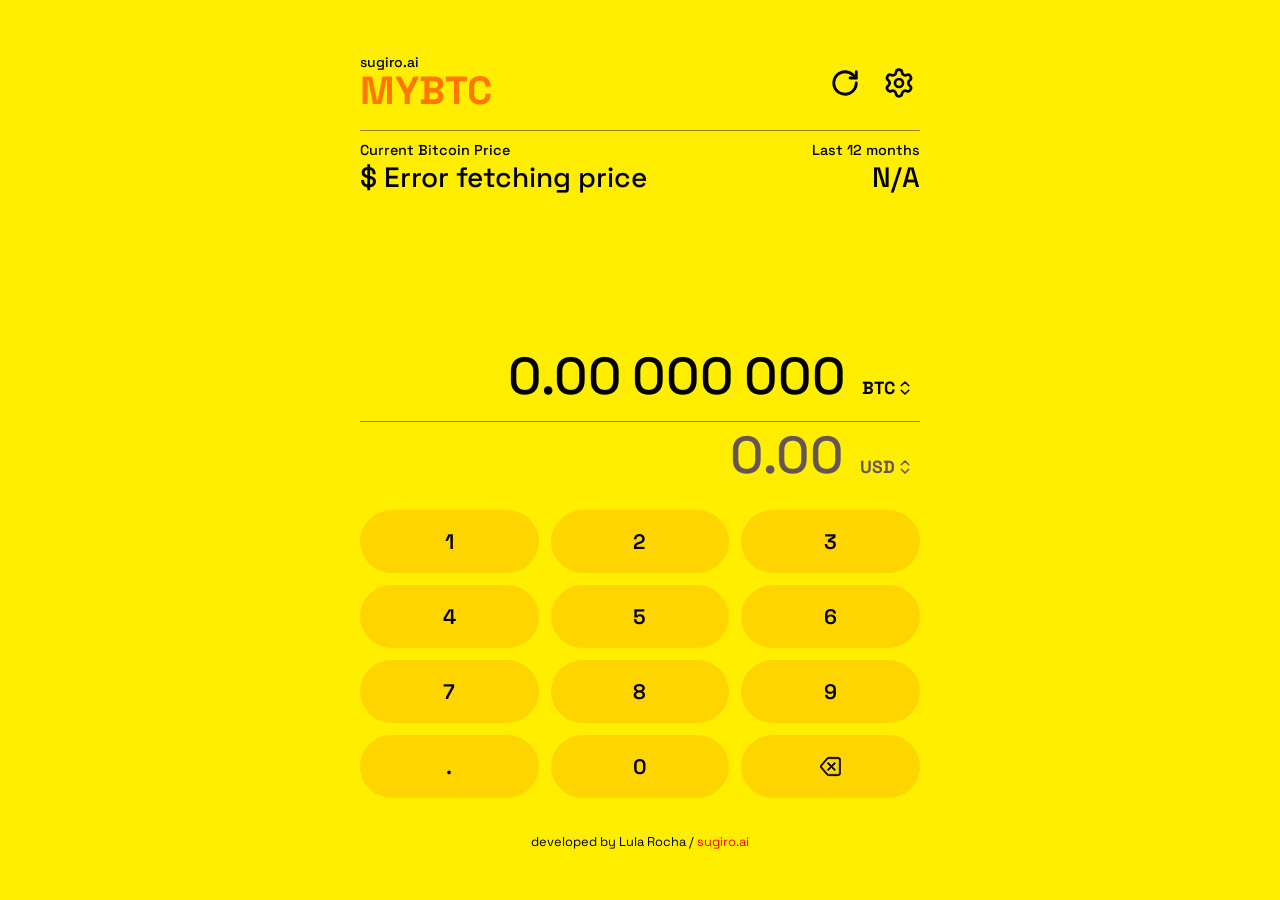
==== index.html @ 1b593241 "Use darker orange (#f70) for light-mode About SATS lead paragraph Co-Authored-By: Claude Opus 4.8 <n" ====
<!doctype html>
<html lang="en">
  <head>
    <meta charset="UTF-8" />
    <meta
      name="viewport"
      content="width=device-width, initial-scale=1.0, maximum-scale=1.0, user-scalable=no, viewport-fit=cover"
    />
    <title>MYBTC Calculator</title>
    <link rel="icon" type="image/png" href="assets/favicon.png" />
    <link
      rel="apple-touch-icon"
      sizes="180x180"
      href="assets/apple-touch-icon.png"
    />
    <link rel="stylesheet" href="css/styles.css?v=49" />

    <link rel="preconnect" href="https://fonts.googleapis.com" />
    <link rel="preconnect" href="https://fonts.gstatic.com" crossorigin />
    <link
      href="https://fonts.googleapis.com/css2?family=Space+Grotesk:wght@300..700&display=swap"
      rel="stylesheet"
    />
  </head>

  <body>
    <div class="main-container">
      <div class="top-section">
        <div class="header">
          <div class="header-left">
            <div class="header-titles">
              <h1 id="sugiro-logo"><a href="/">sugiro.ai</a></h1>
              <h1 id="mybtc-brand">MYBTC</h1>
            </div>
          </div>

          <div class="header-actions">
            <button
              class="header-icon-btn"
              id="refresh"
              aria-label="Refresh price"
            >
              <span class="icon icon-refresh" aria-hidden="true"></span>
            </button>
            <button
              class="header-icon-btn"
              id="settings"
              aria-label="Settings"
              aria-expanded="false"
              aria-controls="settings-panel"
            >
              <span class="icon icon-settings" aria-hidden="true"></span>
            </button>
          </div>
        </div>

        <!-- CURRENT BTC Price and Change Display -->
        <div class="current">
          <!-- Current BTC Price Display -->
          <div class="current-BTC-price">
            <p
              id="current-BTC-price-label"
              data-translate="currentBitcoinPrice"
            >
              Current Bitcoin Price
            </p>
            <h2 id="current-BTC-price-display" role="button" tabindex="0">
              <span class="fiat-symbol">$</span>
              <span class="current-BTC-price-amount">0.00</span>
            </h2>
          </div>
          <!-- Current BTC Change Display -->
          <div class="current-BTC-change">
            <p id="current-BTC-change-label">Last 12 months</p>
            <h2 id="current-BTC-change-display">
              <span class="arrow-symbol"></span>
              <span class="current-BTC-change-amount"></span>
            </h2>
            <div id="period-menu" class="period-menu"></div>
          </div>
        </div>
      </div>

      <div class="bottom-section">
        <!-- Amount Section -->
        <div class="amount-section">
          <!-- BTC/SATS Amount -->
          <div class="amount-container">
            <div class="amount-display active-field" id="BTC-amount-display">
              <div class="amount-value">
                <span class="BTC-amount">0</span>
                <input
                  class="paste-capture"
                  inputmode="none"
                  autocomplete="off"
                  autocapitalize="off"
                  spellcheck="false"
                  aria-label="Paste Bitcoin amount"
                />
              </div>
              <div class="display-controls">
                <button
                  class="unit-toggle btc-toggle"
                  aria-label="Switch BTC/SATS"
                >
                  <span class="unit-label">BTC</span>
                  <span
                    class="icon icon-chevrons-up-down"
                    aria-hidden="true"
                  ></span>
                </button>
              </div>
            </div>
          </div>

          <!-- Multi-Currency Fiat Amount -->
          <div class="amount-container">
            <div class="amount-display" id="fiat-amount-display">
              <div class="amount-value">
                <span class="fiat-amount">0.00</span>
                <input
                  class="paste-capture"
                  inputmode="none"
                  autocomplete="off"
                  autocapitalize="off"
                  spellcheck="false"
                  aria-label="Paste currency amount"
                />
              </div>
              <div class="display-controls">
                <button
                  class="unit-dropdown fiat-dropdown"
                  aria-label="Select currency"
                >
                  <span class="unit-label">USD</span>
                  <span
                    class="icon icon-chevrons-up-down"
                    aria-hidden="true"
                  ></span>
                </button>
                <div class="fiat-menu" id="fiat-menu"></div>
              </div>
            </div>
          </div>
        </div>

        <!-- Inline Keypad -->
        <div class="keypad-section">
          <div class="keypad">
            <button onclick="appendToDisplay('1')">1</button>
            <button onclick="appendToDisplay('2')">2</button>
            <button onclick="appendToDisplay('3')">3</button>
            <button onclick="appendToDisplay('4')">4</button>
            <button onclick="appendToDisplay('5')">5</button>
            <button onclick="appendToDisplay('6')">6</button>
            <button onclick="appendToDisplay('7')">7</button>
            <button onclick="appendToDisplay('8')">8</button>
            <button onclick="appendToDisplay('9')">9</button>
            <button onclick="appendToDisplay('.')">.</button>
            <button onclick="appendToDisplay('0')">0</button>
            <button
              class="delete"
              data-action="delete"
              onclick="deleteLast()"
              aria-label="Backspace"
            >
              <svg
                width="1em"
                height="1em"
                viewBox="0 0 16 16"
                class="delete-icon"
              >
                <path
                  fill="currentColor"
                  stroke="currentColor"
                  stroke-width="0.5"
                  d="M5.83 5.146a.5.5 0 0 0 0 .708L7.975 8l-2.147 2.146a.5.5 0 0 0 .707.708L8.683 8.707l2.146 2.147a.5.5 0 0 0 .708-.708L9.39 8l2.146-2.146a.5.5 0 0 0-.707-.708L8.683 7.293 6.537 5.146a.5.5 0 0 0-.707 0z"
                />
                <path
                  fill="currentColor"
                  stroke="currentColor"
                  stroke-width="0.5"
                  d="M13.683 1a2 2 0 0 1 2 2v10a2 2 0 0 1-2 2h-7.08a2 2 0 0 1-1.519-.698L.241 8.65a1 1 0 0 1 0-1.302L5.084 1.7A2 2 0 0 1 6.603 1h7.08zm-7.08 1a1 1 0 0 0-.76.35L1 8l4.844 5.65a1 1 0 0 0 .759.35h7.08a1 1 0 0 0 1-1V3a1 1 0 0 0-1-1h-7.08z"
                />
              </svg>
            </button>
          </div>
        </div>

        <div class="footer">
          <p class="page-footer" data-translate="pageFooter">
            developed by Lula Rocha /
            <a href="https://sugiro.ai" target="_blank" rel="noopener"
              >sugiro.ai</a
            >
          </p>
        </div>
      </div>
    </div>

    <!-- Settings Panel — language/theme controls plus help tabs -->
    <div class="settings-panel" id="settings-panel">
      <div class="settings-panel-content">
        <div class="settings-top">
          <div class="settings-controls" aria-label="Settings controls">
            <button class="panel-circle-btn lang-btn" data-lang="en">EN</button>
            <button class="panel-circle-btn lang-btn" data-lang="pt">PT</button>
            <button
              class="panel-circle-btn theme-btn"
              data-theme="light"
              aria-label="Light theme"
            >
              <span class="icon icon-sun" aria-hidden="true"></span>
            </button>
            <button
              class="panel-circle-btn theme-btn"
              data-theme="dark"
              aria-label="Dark theme"
            >
              <span class="icon icon-moon" aria-hidden="true"></span>
            </button>
          </div>
          <button
            class="settings-close-btn"
            id="settings-close"
            aria-label="Close settings"
          >
            <span class="icon icon-x" aria-hidden="true"></span>
          </button>
        </div>

        <div class="panel-tabs" role="tablist">
          <button
            class="tab-btn active"
            data-tab="how-to-use"
            data-translate="tabHowToUse"
          >
            How to use
          </button>
          <button
            class="tab-btn"
            data-tab="about-sats"
            data-translate="tabAboutSats"
          >
            About SATS
          </button>
        </div>

        <div class="tab-pane active" id="tab-how-to-use">
          <ul>
            <li data-translate="instruction1">Instruction 1</li>
            <li data-translate="instruction2">Instruction 2</li>
            <li data-translate="instruction3">Instruction 3</li>
            <li data-translate="instruction4">Instruction 4</li>
            <li data-translate="instruction5">Instruction 5</li>
            <li data-translate="instruction6">
              <a href="https://21bitcoin.info" target="_blank">Learn Bitcoin</a>
            </li>
          </ul>
        </div>

        <div class="tab-pane" id="tab-about-sats">
          <p class="modal-text" data-translate="infoModalText0">
            Placeholder text for the new first paragraph of the info modal.
          </p>
          <p class="modal-text" data-translate="infoModalText1">
            Placeholder text for the first paragraph of the info modal.
          </p>
          <p class="modal-text" data-translate="infoModalText2">
            Placeholder text for the second paragraph of the info modal.
          </p>
          <p class="modal-text" data-translate="infoModalText3">
            Placeholder text for the third paragraph of the info modal.
          </p>
        </div>
      </div>
    </div>

    <script src="js/core.js?v=13"></script>
    <script src="js/app.js?v=13"></script>
  </body>
</html>
---- css/styles.css ----
@import url("https://fonts.googleapis.com/css2?family=Space+Grotesk:wght@300..700&display=swap");

/* ==========================================================================
   MYBTC Calculator - Optimized Styles
   ========================================================================== */

/* --------------------------------------------------------------------------
   DESIGN TOKENS (Variables)
   -------------------------------------------------------------------------- */
:root {
  /* Colors - Brand */
  --color-primary: #fe0;
  /* Main Yellow */
  --color-primary-dark: #f90;
  /* Brand Orange */
  --color-primary-light: #fd0;
  /* Lighter Yellow for buttons/inputs */
  --color-accent: #fa0;
  /* Highlight Yellow */

  /* Colors - Actions */
  --color-success: #00b129;
  --color-success-hover: #009a22;
  --color-danger: #900;
  --color-danger-hover: #d00;
  --color-warning: #f80;
  --color-warning-hover: #f60;
  --color-ok: #050;
  --color-ok-hover: #080;

  /* Colors - Neutral */
  --color-black: #000;
  --color-white: #fff;
  --color-gray-dark: #111;
  --color-gray-medium: #222;
  --color-gray-light: #ddd;
  --color-gray-muted: #ccc;
  --color-gray-dim: #333;
  --color-gray-btn: #3d3d3d;

  /* Typography */
  --font-main: "Space Grotesk", sans-serif;

  /* Layers (Z-index) */
  --z-main: 1;
  --z-menu: 100;
  --z-overlay: 1000;
  --z-modal-content: 1001;

  /* Transitions */
  --transition-standard: 0.3s ease-out;

  /* Theme Colors (Defaults to Light) */
  --bg-body: #fe0;
  --surface-idle: var(--color-primary-light);
  --surface-active: var(--color-primary-dark);
  --theme-bg-secondary: var(--color-primary-light);
  --theme-bg-page: var(--color-black);
  --theme-text-main: var(--color-black);
  --theme-text-white: var(--color-white);
  --theme-active-btn-text: var(--color-black);
  --theme-status-pos: #090;
  --theme-status-neg: #f00;
  --theme-accent: var(--color-accent);
  --amount-active-text: var(--color-black);
  --amount-inactive-text: #655;
  --divider-color: rgba(0, 0, 0, 0.45);
  --keypad-bg: rgba(255, 0, 0, 0.1);
  --keypad-text: var(--color-black);
  --keypad-active-bg: var(--color-gray-light);
  --settings-panel-bg: var(--color-white);
  --settings-panel-text: var(--color-black);
  --settings-panel-shadow: rgba(0, 0, 0, 0.5);
  --settings-panel-control-bg: #f0f0f0;
  --settings-panel-control-text: var(--color-black);
  --settings-panel-lang-active-bg: var(--color-primary);
  --settings-panel-lang-active-text: var(--color-black);
  --settings-panel-theme-light-active-bg: var(--color-primary);
  --settings-panel-theme-light-active-text: var(--color-black);
  --settings-panel-theme-dark-active-bg: var(--color-gray-btn);
  --settings-panel-theme-dark-active-text: var(--color-gray-muted);
  --settings-panel-tab-bg: #f0f0f0;
  --settings-panel-tab-text: var(--color-black);
  --settings-panel-tab-active-bg: var(--color-primary);
  --settings-panel-tab-active-text: var(--color-black);
  --settings-panel-link-text: var(--settings-panel-text);
  --settings-panel-link-border: var(--settings-panel-text);
  --settings-panel-link-hover-text: var(--color-accent);
  --settings-panel-link-hover-border: var(--color-accent);
  --settings-panel-featured-text: #f70;
}

:root.dark-mode {
  --bg-body: #000;
  --surface-idle: #2a2a2a;
  --surface-active: #f50;
  --theme-bg-secondary: #2a2a2a;
  --theme-bg-page: #000;
  --theme-text-main: #fff;
  --theme-text-white: #000;
  --theme-active-btn-text: #fff;
  --theme-status-pos: #0c0;
  --theme-status-neg: #ff3333;
  --theme-accent: #ff3333;
  --amount-active-text: var(--color-white);
  --amount-inactive-text: #999;
  --divider-color: rgba(255, 255, 255, 0.22);
  /* For icons/highlights */
  --keypad-bg: #191919;
  --keypad-text: var(--color-white);
  --keypad-active-bg: var(--color-warning-hover);
  --settings-panel-bg: var(--color-black);
  --settings-panel-text: var(--color-white);
  --settings-panel-shadow: rgba(0, 0, 0, 0.5);
  --settings-panel-control-bg: var(--color-gray-dim);
  --settings-panel-control-text: var(--color-gray-muted);
  --settings-panel-lang-active-bg: var(--color-warning-hover);
  --settings-panel-lang-active-text: var(--color-white);
  --settings-panel-theme-light-active-bg: var(--color-gray-btn);
  --settings-panel-theme-light-active-text: var(--color-gray-muted);
  --settings-panel-theme-dark-active-bg: var(--color-warning-hover);
  --settings-panel-theme-dark-active-text: var(--color-white);
  --settings-panel-tab-bg: var(--color-gray-dim);
  --settings-panel-tab-text: var(--color-white);
  --settings-panel-tab-active-bg: #f70;
  --settings-panel-tab-active-text: var(--color-white);
  --settings-panel-link-text: var(--settings-panel-text);
  --settings-panel-link-border: var(--settings-panel-text);
  --settings-panel-link-hover-text: var(--color-accent);
  --settings-panel-link-hover-border: var(--color-accent);
  --settings-panel-featured-text: var(--color-accent);
}

/* --------------------------------------------------------------------------
   BASE STYLES & RESET
   -------------------------------------------------------------------------- */
body {
  margin: 0;
  padding: 25px;
  padding-bottom: 20px;
  box-sizing: border-box;
  font-family: var(--font-main);
  background-color: var(--bg-body);
  overflow-x: hidden;
  min-height: 100vh;
  min-height: 100dvh;
  display: flex;
  flex-direction: column;
}

*,
*::before,
*::after {
  box-sizing: inherit;
}

a {
  color: var(--color-black);
  text-decoration: none;
  transition: color 0.2s;
}

/* --------------------------------------------------------------------------
   LAYOUT
   -------------------------------------------------------------------------- */
.main-container {
  width: 100%;
  max-width: 620px;
  margin: 0 auto;
  border-radius: 12px;
  display: flex;
  flex-direction: column;
  justify-content: space-between;
  flex: 1;
  transition:
    transform var(--transition-standard),
    padding-bottom var(--transition-standard);
  position: relative;
  z-index: var(--z-main);
  transform: translate3d(0, 0, 0);
  /* Hardware acceleration */
}

.header {
  position: relative;
  display: flex;
  align-items: center;
  justify-content: space-between;
  padding-bottom: 20px;
  border-bottom: 1px solid var(--divider-color);
}

.footer {
  display: flex;
  justify-content: center;
  align-items: center;
  margin-top: 35px;
  text-align: center;
}

.amount-section {
  margin-top: 8px;
}

.amount-container {
  margin-bottom: 0;
}

/* --------------------------------------------------------------------------
   COMPONENTS - Header
   -------------------------------------------------------------------------- */
.header-left {
  display: flex;
  align-items: center;
}

.header-titles {
  display: flex;
  flex-direction: column;
  line-height: 1;
  gap: 2px;
}

h1#mybtc-brand {
  font-size: 2.45rem;
  font-weight: 700;
  margin: 0;
  line-height: 1;
  color: #f70;
}

h1#sugiro-logo {
  font-size: 14px;
  font-weight: 500;
  margin: 0;
  line-height: 1;
}

.header-actions {
  display: flex;
  gap: 12px;
  align-items: center;
}

.header-icon-btn {
  width: 42px;
  height: 42px;
  padding: 0;
  display: flex;
  align-items: center;
  justify-content: center;
  color: var(--color-black);
  background: transparent;
}

.header-icon-btn:hover,
.header-icon-btn:focus-visible {
  color: var(--surface-active);
}

.header-icon-btn .icon {
  width: 34px;
  height: 34px;
}

.header-icon-btn .icon-refresh {
  width: 30px;
  height: 30px;
}

.header-icon-btn .icon-settings {
  width: 32px;
  height: 32px;
}

/* --------------------------------------------------------------------------
   COMPONENTS - Buttons
   -------------------------------------------------------------------------- */
button {
  font-family: var(--font-main);
  cursor: pointer;
  border: none;
}

/* --------------------------------------------------------------------------
   COMPONENTS - Displays & Inputs
   -------------------------------------------------------------------------- */
.icon {
  width: 24px;
  height: 24px;
  display: inline-block;
  flex-shrink: 0;
  background-color: currentColor;
  mask-position: center;
  mask-repeat: no-repeat;
  mask-size: contain;
  -webkit-mask-position: center;
  -webkit-mask-repeat: no-repeat;
  -webkit-mask-size: contain;
}

.icon-refresh {
  mask-image: url("../assets/rotate-cw.svg");
  -webkit-mask-image: url("../assets/rotate-cw.svg");
}

.icon-settings {
  mask-image: url("../assets/settings.svg");
  -webkit-mask-image: url("../assets/settings.svg");
}

.icon-chevrons-up-down {
  mask-image: url("../assets/chevrons-up-down.svg");
  -webkit-mask-image: url("../assets/chevrons-up-down.svg");
}

.icon-sun {
  mask-image: url("../assets/sun.svg");
  -webkit-mask-image: url("../assets/sun.svg");
}

.icon-moon {
  mask-image: url("../assets/moon.svg");
  -webkit-mask-image: url("../assets/moon.svg");
}

.icon-x {
  mask-image: url("../assets/x.svg");
  -webkit-mask-image: url("../assets/x.svg");
}

.icon.spin {
  animation: spinEightTimes 1s ease-in-out;
}

.amount-display {
  position: relative;
  display: flex;
  align-items: baseline;
  justify-content: space-between;
  gap: 10px;
  font-size: 50px;
  font-weight: 500;
  background: transparent;
  color: var(--amount-inactive-text);
  padding: 0 0 12px;
  min-height: 64px;
  cursor: pointer;
  transition: color var(--transition-standard);
  -webkit-user-select: none;
  user-select: none;
  -webkit-touch-callout: none;
}

.amount-display.active-field {
  color: var(--amount-active-text);
}

/* BTC and fiat values are separated only by a divider line, no box */
#BTC-amount-display {
  border-bottom: 1px solid var(--divider-color);
}

.amount-value {
  flex: 1;
  min-width: 0;
  text-align: right;
  white-space: nowrap;
  position: relative;
}

/* Transparent overlay input that captures the OS-native long-press "Paste".
   Keyboard is suppressed via inputmode="none"; the on-screen keypad stays the
   input method. Re-enables selection/callout that .amount-display disables. */
.paste-capture {
  position: absolute;
  inset: 0;
  width: 100%;
  margin: 0;
  padding: 0;
  border: none;
  outline: none;
  background: transparent;
  font: inherit;
  text-align: inherit;
  color: transparent;
  caret-color: transparent;
  -webkit-appearance: none;
  appearance: none;
  -webkit-user-select: text;
  user-select: text;
  -webkit-touch-callout: default;
  cursor: pointer;
}

.display-controls {
  display: flex;
  align-items: center;
  gap: 6px;
  position: relative;
  flex-shrink: 0;
}

.unit-toggle,
.unit-dropdown {
  display: flex;
  align-items: center;
  gap: 1px;
  background: transparent;
  color: inherit;
  font-size: 1.1rem;
  font-weight: 700;
}

.unit-toggle .icon,
.unit-dropdown .icon {
  width: 18px;
  height: 18px;
}

.fiat-menu {
  display: flex;
  flex-direction: column;
  position: absolute;
  top: calc(100% + 6px);
  right: 0;
  width: 75px;
  background-color: var(--color-white);
  border-radius: 4px;
  box-shadow: 0 0 15px #0005;
  z-index: var(--z-menu);
  opacity: 0;
  transform: translateY(10px);
  pointer-events: none;
  transition:
    opacity var(--transition-standard),
    transform var(--transition-standard);
}

.fiat-menu.active {
  opacity: 1;
  transform: translateY(0);
  pointer-events: auto;
}

.fiat-menu button {
  color: var(--color-black);
  font-size: 1rem;
  font-weight: 500;
  padding: 9px 14px;
  margin-bottom: 1px;
  background-color: var(--color-gray-light);
  text-align: center;
}

.fiat-menu button:last-child {
  margin-bottom: 0;
}

.fiat-menu button:hover {
  background-color: var(--color-white);
}

.fiat-menu button.selected {
  background-color: var(--surface-active);
  color: var(--color-white);
  font-weight: 700;
}

.current {
  display: flex;
  justify-content: space-between;
  margin-bottom: 36px;
}

h2#current-BTC-price-display,
h2#current-BTC-change-display {
  font-size: 28px;
  font-weight: 500;
  margin: 0;
}

p#current-BTC-price-label,
p#current-BTC-change-label {
  font-size: 0.9rem;
  font-weight: 500;
  margin-top: 10px;
  margin-bottom: 0;
}

.current-BTC-change {
  text-align: right;
  position: relative;
  cursor: pointer;
}

/* --------------------------------------------------------------------------
   COMPONENTS - Menus
   -------------------------------------------------------------------------- */
.period-menu {
  display: flex;
  position: absolute;
  top: calc(100% + 6px);
  right: 0;
  width: 75px;
  background-color: var(--color-white);
  border-radius: 3px;
  z-index: var(--z-menu);
  flex-direction: column;
  box-shadow: 0 0 15px #0005;
  opacity: 0;
  transform: translateY(-10px);
  transition:
    opacity var(--transition-standard),
    transform var(--transition-standard);
  pointer-events: none;
}

.period-menu.active {
  opacity: 1;
  transform: translateY(0);
  pointer-events: auto;
}

.period-menu button {
  color: var(--color-black);
  font-size: 1.2rem;
  font-weight: 500;
  display: block;
  width: 100%;
  padding: 9px 0;
  margin: 0 0 1px;
  background-color: var(--color-gray-light);
}

.period-menu button:last-child {
  margin-bottom: 0;
}

.period-menu button:hover {
  background-color: var(--color-white);
}

.period-menu button.selected {
  background-color: var(--surface-active);
  color: var(--color-white);
  font-weight: 700;
}

/* --------------------------------------------------------------------------
   COMPONENTS - Keypad (inline)
   -------------------------------------------------------------------------- */
.keypad-section {
  margin: 10px 0 0;
}

.keypad {
  display: grid;
  grid-template-columns: repeat(3, 1fr);
  gap: 12px;
}

.keypad button {
  padding: 12px 0;
  font-size: 21px;
  font-weight: 600;
  background: var(--keypad-bg);
  color: var(--keypad-text);
  border-radius: 999px;
  touch-action: manipulation;
}

.keypad button:hover,
.keypad button:active {
  background: var(--keypad-active-bg);
}

.keypad .delete {
  display: flex;
  align-items: center;
  justify-content: center;
}

/* --------------------------------------------------------------------------
   OVERLAYS - Settings Panel & Info Content
   -------------------------------------------------------------------------- */
.settings-panel {
  position: fixed;
  top: 0;
  right: -135%;
  width: 360px;
  height: auto;
  background-color: var(--settings-panel-bg);
  border-radius: 10px 0 0 10px;
  box-shadow: -2px 0 20px var(--settings-panel-shadow);
  transition: right var(--transition-standard);
  z-index: var(--z-overlay);
}

.settings-panel.open {
  right: 0;
}

.settings-panel-content {
  color: var(--settings-panel-text);
  padding: 20px;
  position: relative;
}

.settings-top {
  display: flex;
  align-items: center;
  justify-content: space-between;
  gap: 12px;
  margin: 12px 0 46px;
}

.settings-controls {
  display: flex;
  align-items: center;
  gap: 12px;
}

.settings-close-btn {
  display: flex;
  align-items: center;
  justify-content: center;
  width: 40px;
  height: 40px;
  padding: 0;
  background: transparent;
  color: var(--settings-panel-text);
  flex-shrink: 0;
}

.settings-close-btn .icon {
  width: 24px;
  height: 24px;
}

.panel-circle-btn {
  width: 52px;
  height: 52px;
  border-radius: 50%;
  padding: 0;
  display: flex;
  align-items: center;
  justify-content: center;
  flex-shrink: 0;
  background: var(--settings-panel-control-bg);
  color: var(--settings-panel-control-text);
  font-size: 1.05rem;
  font-weight: 800;
}

button.panel-circle-btn {
  background: var(--settings-panel-control-bg);
  color: var(--settings-panel-control-text);
}

.panel-circle-btn .icon {
  width: 28px;
  height: 28px;
}

.panel-circle-btn.lang-btn.active {
  background: var(--settings-panel-lang-active-bg);
  color: var(--settings-panel-lang-active-text);
}

.theme-btn[data-theme="light"].active {
  background: var(--settings-panel-theme-light-active-bg);
  color: var(--settings-panel-theme-light-active-text);
}

.theme-btn[data-theme="dark"].active {
  background: var(--settings-panel-theme-dark-active-bg);
  color: var(--settings-panel-theme-dark-active-text);
}

/* Tabs (How to use / About SATS) */
.panel-tabs {
  display: flex;
  gap: 4px;
  margin: 0 0 22px;
}

.tab-btn {
  flex: 1;
  padding: 13px 8px;
  background: var(--settings-panel-tab-bg);
  color: var(--settings-panel-tab-text);
  font-size: 0.95rem;
  font-weight: 700;
  text-transform: uppercase;
  letter-spacing: 0.02em;
  border-radius: 6px 6px 0 0;
  cursor: pointer;
}

.tab-btn.active {
  background: var(--settings-panel-tab-active-bg);
  color: var(--settings-panel-tab-active-text);
}

.tab-pane {
  display: none;
}

.tab-pane.active {
  display: block;
}

.settings-panel p,
.settings-panel ul {
  font-size: 1.1rem;
  font-weight: 500;
}

.settings-panel ul {
  list-style-type: none;
  padding-left: 0;
  margin-bottom: 0;
}

.settings-panel ul li {
  line-height: 1.35;
  padding-bottom: 20px;
}

.settings-panel a,
.settings-panel a:visited {
  color: var(--settings-panel-link-text);
  border-bottom: 1px dashed var(--settings-panel-link-border);
}

.settings-panel a:hover,
.settings-panel a:focus-visible {
  color: var(--settings-panel-link-hover-text);
  border-bottom: 1px solid var(--settings-panel-link-hover-border);
}

/* About SATS tab content (formerly the inline info modal) */
.modal-text {
  margin: -5px 0;
  font-size: 1.12rem;
  font-weight: 500;
  line-height: 1.4;
  color: var(--settings-panel-text);
  padding: 9px 0;
}

.tab-pane p.modal-text[data-translate="infoModalText0"] {
  color: var(--settings-panel-featured-text);
  font-weight: 900;
}

/* --------------------------------------------------------------------------
   DARK MODE THEME OVERRIDES
   -------------------------------------------------------------------------- */
body.dark-mode {
  background-color: var(--bg-body) !important;
  color: var(--theme-text-main);
}

.dark-mode h1,
.dark-mode h2,
.dark-mode h3,
.dark-mode p,
.dark-mode a {
  color: var(--theme-text-main);
}

.dark-mode .amount-display {
  background-color: transparent;
}

/* --------------------------------------------------------------------------
   PAGE FOOTER
   -------------------------------------------------------------------------- */

.page-footer {
  margin: 0;
  font-size: 0.8rem;
  font-weight: 400;
  color: var(--color-black);
}

.page-footer a {
  color: var(--theme-status-neg);
  text-decoration: none;
  font-weight: 400;
}

.page-footer a:hover {
  opacity: 0.8;
}

.dark-mode .page-footer {
  color: var(--theme-text-main);
}

.dark-mode .page-footer a {
  color: var(--color-accent);
}

.dark-mode .header-icon-btn {
  color: var(--theme-text-main);
}

.dark-mode .header-icon-btn:hover,
.dark-mode .header-icon-btn:focus-visible {
  color: var(--surface-active);
}

.dark-mode .fiat-menu {
  background-color: var(--theme-bg-secondary);
}

.dark-mode .fiat-menu button {
  background-color: var(--color-gray-btn);
  color: var(--theme-text-main);
}

.dark-mode .fiat-menu button.selected {
  background-color: var(--surface-active);
  color: var(--color-white);
}

.dark-mode .period-menu {
  background-color: var(--theme-bg-secondary);
}

.dark-mode .period-menu button {
  background-color: var(--color-gray-btn);
  color: var(--theme-text-main);
}

.dark-mode .period-menu button.selected {
  background-color: var(--surface-active);
}

.dark-mode .settings-panel {
  background-color: var(--settings-panel-bg);
}

.dark-mode .tab-btn.active {
  background: var(--settings-panel-tab-active-bg);
  color: var(--settings-panel-tab-active-text);
}

.dark-mode .tab-pane p.modal-text[data-translate="infoModalText0"] {
  color: var(--settings-panel-featured-text);
}

/* Override for larger screens */
@media (min-width: 768px) {
  body.dark-mode {
    background-color: var(--theme-bg-page) !important;
  }
}

/* --------------------------------------------------------------------------
   ANIMATIONS
   -------------------------------------------------------------------------- */
@keyframes spinEightTimes {
  0% {
    transform: rotate(0deg);
  }

  100% {
    transform: rotate(2160deg);
  }

  /* 8 * 360 = 2880? No, 8*360=2880. Existing code had 2160 (6 times). Keeping as is for consistency. */
}

/* --------------------------------------------------------------------------
   RESPONSIVE DESIGN (Media Queries)
   -------------------------------------------------------------------------- */

/* Large Screens */
@media (min-width: 768px) {
  body.dark-mode {
    background-color: var(--color-black) !important;
  }

  .main-container {
    padding: 30px !important;
  }

  body.dark-mode {
    height: 100vh;
  }

  .keypad button {
    padding: 18px;
  }
}

/* Small Screens */
@media (max-width: 400px) {
  h2#current-BTC-price-display,
  h2#current-BTC-change-display {
    font-size: 27px;
  }
}

/* Extra Small Screens */
@media (max-width: 325px) {
  .settings-panel {
    width: 330px;
  }

  .settings-panel p,
  .settings-panel ul {
    font-size: 0.9rem !important;
  }

  .settings-panel ul li {
    line-height: 1.15 !important;
    padding-bottom: 13px !important;
  }
}

/* Touch devices (mobile): drop sticky :hover on buttons, keep tap :active */
@media (hover: none) {
  .header-icon-btn:hover {
    color: var(--color-black);
  }

  .dark-mode .header-icon-btn:hover {
    color: var(--theme-text-main);
  }

  .fiat-menu button:hover,
  .period-menu button:hover {
    background-color: var(--color-gray-light);
  }

  .keypad button:hover {
    background: var(--keypad-bg);
  }

  .keypad button:active {
    background: var(--keypad-active-bg);
  }
}
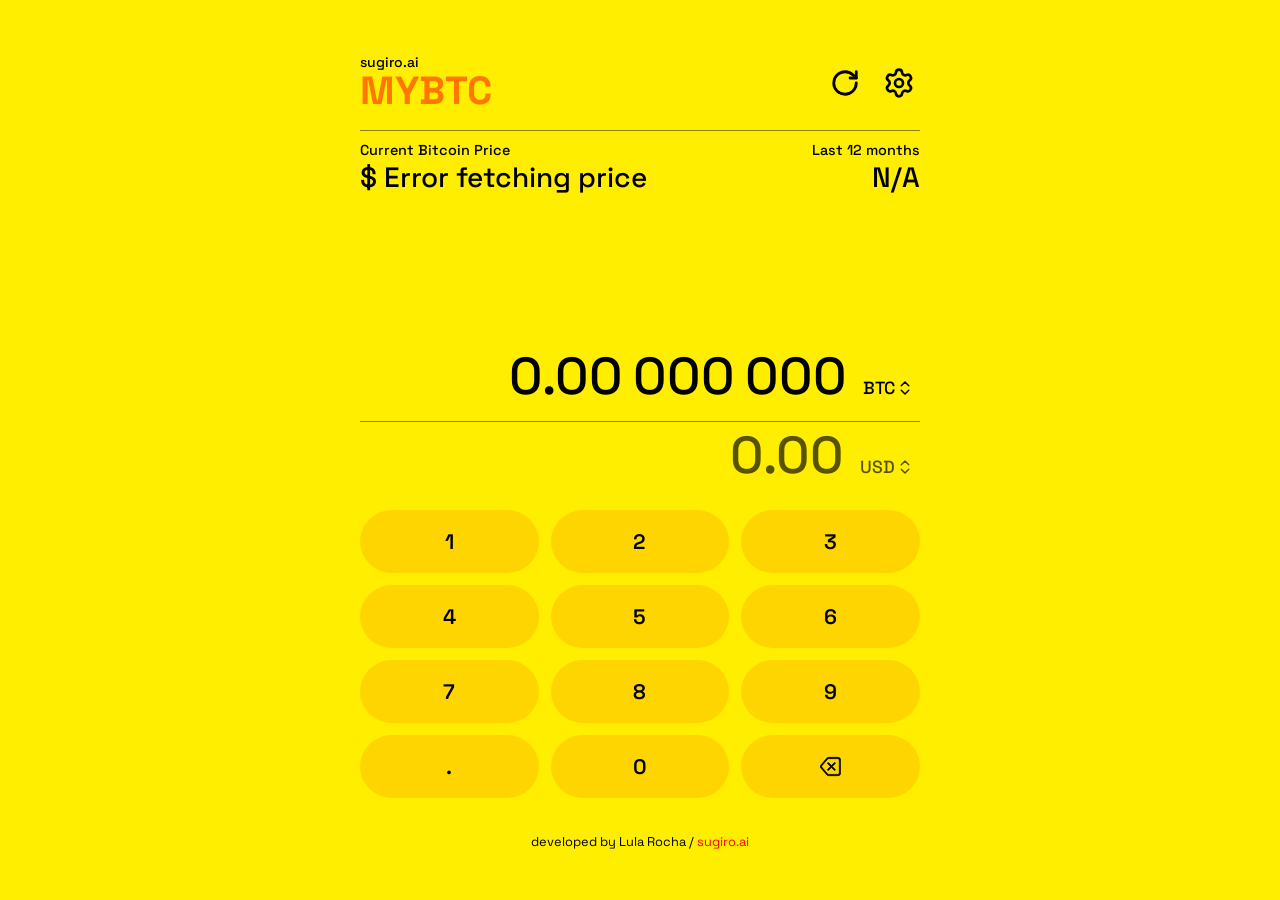
==== commit c40cef41: "Change Portuguese language label to BR" ====
--- a/index.html
+++ b/index.html
@@ -204,7 +204,7 @@
         <div class="settings-top">
           <div class="settings-controls" aria-label="Settings controls">
             <button class="panel-circle-btn lang-btn" data-lang="en">EN</button>
-            <button class="panel-circle-btn lang-btn" data-lang="pt">PT</button>
+            <button class="panel-circle-btn lang-btn" data-lang="pt">BR</button>
             <button
               class="panel-circle-btn theme-btn"
               data-theme="light"
@@ -276,7 +276,7 @@
       </div>
     </div>
 
-    <script src="js/core.js?v=13"></script>
+    <script src="js/core.js?v=14"></script>
     <script src="js/app.js?v=13"></script>
   </body>
 </html>
--- a/css/styles.css
+++ b/css/styles.css
@@ -63,7 +63,7 @@
   --theme-status-neg: #f00;
   --theme-accent: var(--color-accent);
   --amount-active-text: var(--color-black);
-  --amount-inactive-text: #655;
+  --amount-inactive-text: rgb(0 0 0 / 0.65);
   --divider-color: rgba(0, 0, 0, 0.45);
   --keypad-bg: rgba(255, 0, 0, 0.1);
   --keypad-text: var(--color-black);
@@ -103,7 +103,7 @@
   --theme-status-neg: #ff3333;
   --theme-accent: #ff3333;
   --amount-active-text: var(--color-white);
-  --amount-inactive-text: #999;
+  --amount-inactive-text: rgb(255 255 255 / 0.65);
   --divider-color: rgba(255, 255, 255, 0.22);
   /* For icons/highlights */
   --keypad-bg: #191919;
@@ -412,6 +412,11 @@
   font-weight: 700;
 }
 
+.unit-toggle .unit-label,
+.unit-dropdown .unit-label {
+  font-weight: 500;
+}
+
 .unit-toggle .icon,
 .unit-dropdown .icon {
   width: 18px;
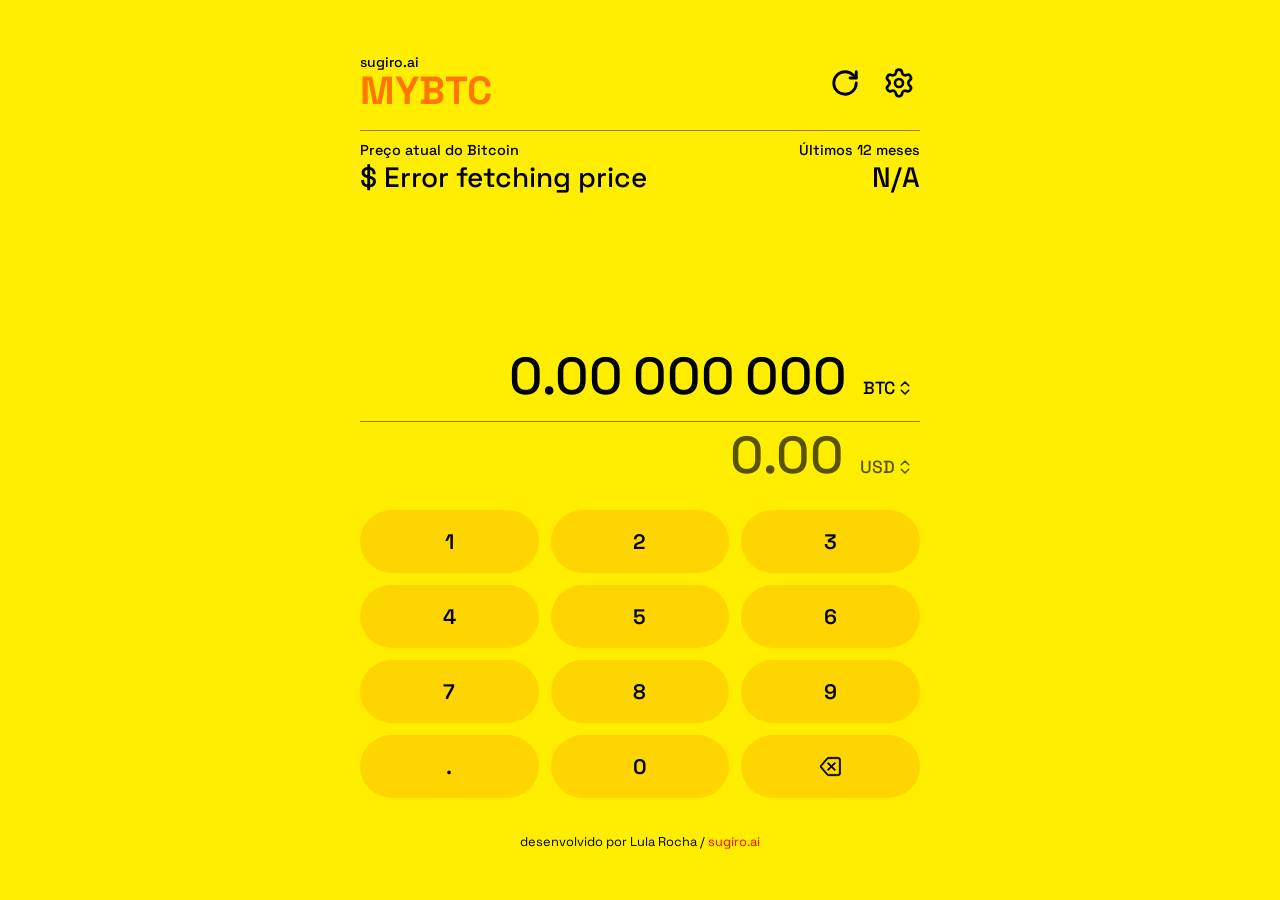
==== commit e76f0098: "Make Portuguese the default language Set the default language to Portuguese (pt) in both the Core mo" ====
--- a/index.html
+++ b/index.html
@@ -1,5 +1,5 @@
 <!doctype html>
-<html lang="en">
+<html lang="pt-BR">
   <head>
     <meta charset="UTF-8" />
     <meta
@@ -7,12 +7,26 @@
       content="width=device-width, initial-scale=1.0, maximum-scale=1.0, user-scalable=no, viewport-fit=cover"
     />
     <title>MYBTC Calculator</title>
-    <link rel="icon" type="image/png" href="assets/favicon.png" />
+    <link rel="icon" href="favicon.ico" sizes="any" />
+    <link
+      rel="icon"
+      type="image/png"
+      sizes="48x48"
+      href="assets/favicon-48.png"
+    />
+    <link
+      rel="icon"
+      type="image/png"
+      sizes="96x96"
+      href="assets/favicon-96.png"
+    />
     <link
       rel="apple-touch-icon"
       sizes="180x180"
-      href="assets/apple-touch-icon.png"
-    />
+      href="assets/favicon-180.png"
+    />
+    <link rel="manifest" href="site.webmanifest" />
+    <meta name="theme-color" content="#fe0" />
     <link rel="stylesheet" href="css/styles.css?v=49" />
 
     <link rel="preconnect" href="https://fonts.googleapis.com" />
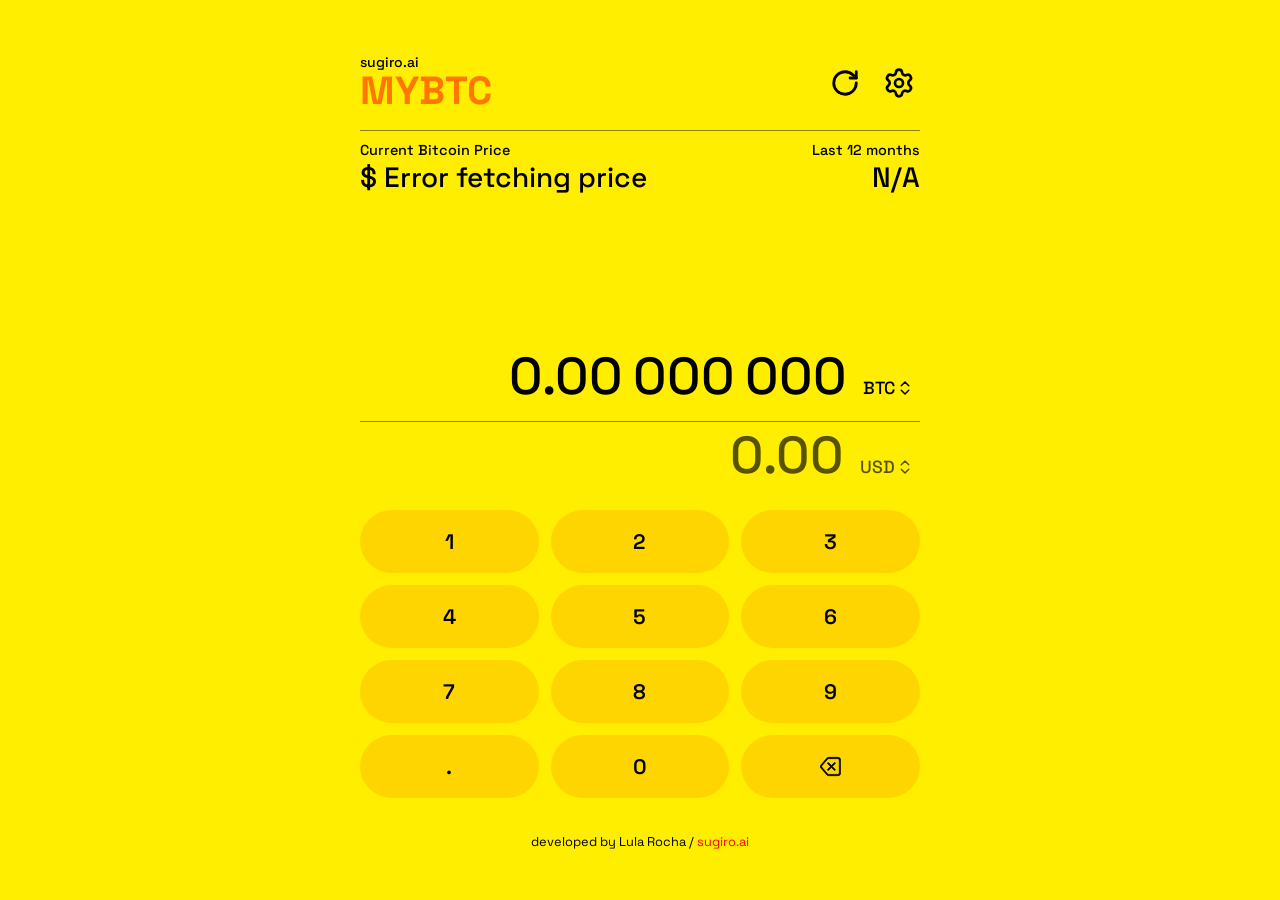
==== commit 451d858a: "Add dimming overlay behind settings panel Add a theme-aware backdrop that dims the app while the set" ====
--- a/index.html
+++ b/index.html
@@ -1,5 +1,5 @@
 <!doctype html>
-<html lang="pt-BR">
+<html lang="en">
   <head>
     <meta charset="UTF-8" />
     <meta
@@ -212,6 +212,9 @@
       </div>
     </div>
 
+    <!-- Settings backdrop — dims the app while the panel is open -->
+    <div class="settings-overlay" id="settings-overlay" aria-hidden="true"></div>
+
     <!-- Settings Panel — language/theme controls plus help tabs -->
     <div class="settings-panel" id="settings-panel">
       <div class="settings-panel-content">
--- a/css/styles.css
+++ b/css/styles.css
@@ -44,6 +44,7 @@
   /* Layers (Z-index) */
   --z-main: 1;
   --z-menu: 100;
+  --z-overlay-backdrop: 999;
   --z-overlay: 1000;
   --z-modal-content: 1001;
 
@@ -68,6 +69,7 @@
   --keypad-bg: rgba(255, 0, 0, 0.1);
   --keypad-text: var(--color-black);
   --keypad-active-bg: var(--color-gray-light);
+  --settings-overlay-bg: rgba(0, 0, 0, 0.45);
   --settings-panel-bg: var(--color-white);
   --settings-panel-text: var(--color-black);
   --settings-panel-shadow: rgba(0, 0, 0, 0.5);
@@ -109,6 +111,7 @@
   --keypad-bg: #191919;
   --keypad-text: var(--color-white);
   --keypad-active-bg: var(--color-warning-hover);
+  --settings-overlay-bg: rgba(0, 0, 0, 0.65);
   --settings-panel-bg: var(--color-black);
   --settings-panel-text: var(--color-white);
   --settings-panel-shadow: rgba(0, 0, 0, 0.5);
@@ -589,6 +592,23 @@
 /* --------------------------------------------------------------------------
    OVERLAYS - Settings Panel & Info Content
    -------------------------------------------------------------------------- */
+.settings-overlay {
+  position: fixed;
+  inset: 0;
+  background-color: var(--settings-overlay-bg);
+  opacity: 0;
+  visibility: hidden;
+  transition:
+    opacity var(--transition-standard),
+    visibility var(--transition-standard);
+  z-index: var(--z-overlay-backdrop);
+}
+
+.settings-overlay.open {
+  opacity: 1;
+  visibility: visible;
+}
+
 .settings-panel {
   position: fixed;
   top: 0;
